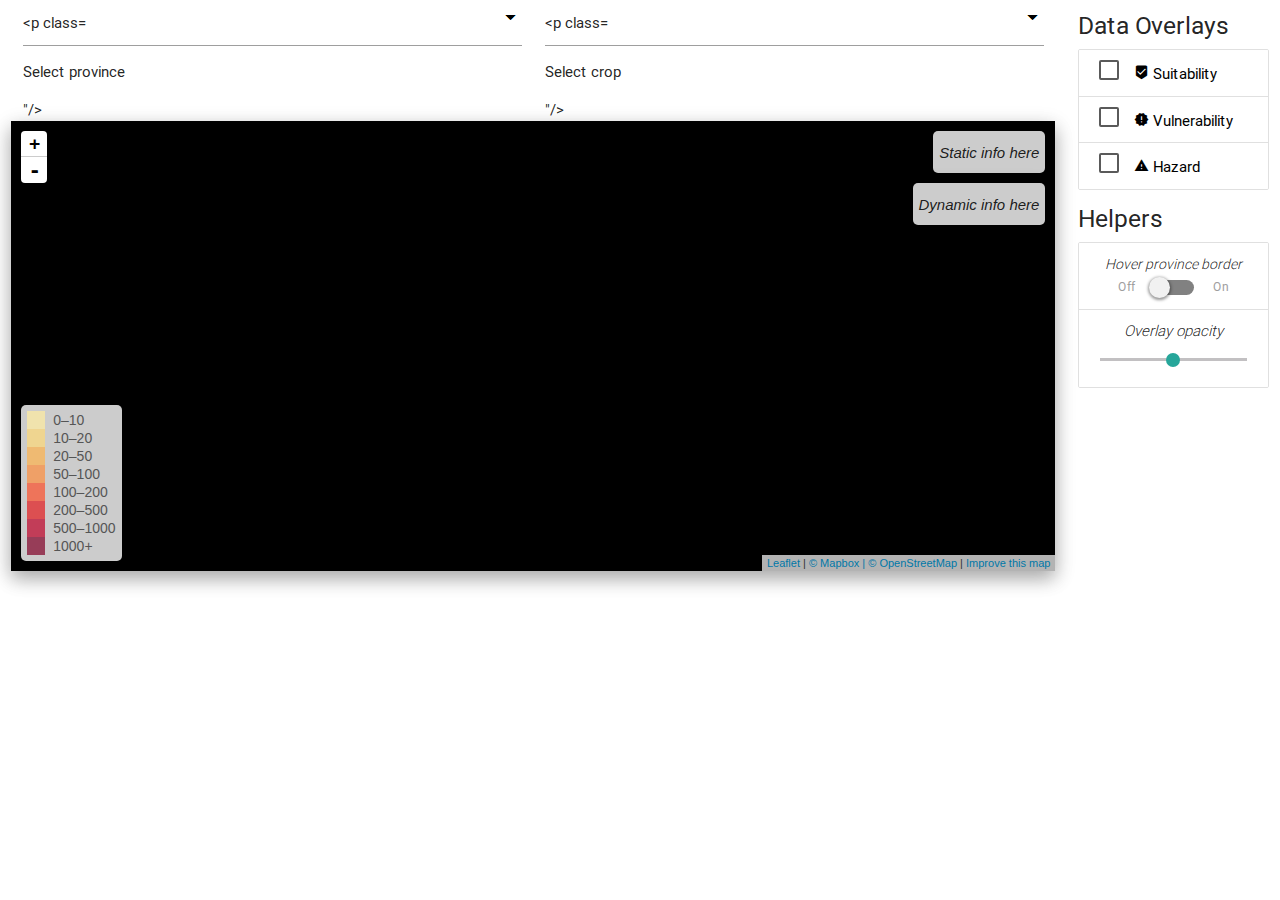
==== index.html @ b04915e1 "First commit" ====
<!DOCTYPE html>
<html>
<head> 
	<title>Mapa ni SARAI</title>
	<meta charset="utf-8" />
	<!-- with Materialize and imports Leaflet -->
	<meta name="viewport" content="width=device-width, initial-scale=1.0, maximum-scale=1.0, user-scalable=no" /> 

	<link rel="stylesheet" href="js/leaflet/leaflet.css" />
	<link rel="stylesheet" href="css/style.css" type="text/css" media="screen,projection"/>
	<link rel="stylesheet" href="css/label.css" />

	<link type="text/css" rel="stylesheet" href="css/materialize.css" media="screen,projection"/>

</head>
<body>
	<div class="row">

		<div class="col l10 m8 s7">
			<div class="row" style="margin: 0px">
				<!-- Province and crop selectors -->
					<!-- TODO: make a Mongo collection for provinces list? -->
					<div class="col s6">
					<select>
						<option value="0" selected><p class="map-helpers">Select province</p></option>
						<option value="1">Abra</option>
						<option value="2">Agusan del Norte</option>
						<option value="3">Aklan</option>
						<option value="3">...</option>
					</select>
					</div>
					<div class="col s6">
					<select>
						<option value="0" selected><p class="map-helpers">Select crop</p></option>
						<option value="1">Rice</option>
						<option value="2">Corn</option>
						<option value="3">Banana</option>
						<option value="4">Cacao</option>
						<option value="5">Coffee</option>
						<option value="6">Coconut</option>
					</select>
					</div>
			</div>
			<div id="mns-map" class="z-depth-2"></div>
		</div>
		<!-- Side nav (more or less) -->
		<div class="col l2 m4 s5">
			<h5>Data Overlays<br /></h5>

			<ul class="collection">
				<li class="collection-item">
					<input type="checkbox" class="filled-in center-align" id="suitability"/>
					<label class="black-label" for="suitability"><i class="mdi-maps-beenhere"></i>&nbsp;Suitability</label><br />
				</li>
				<li class="collection-item">
					<input type="checkbox" class="filled-in center-align" id="vulnerability"/>
					<label class="black-label" for="vulnerability"><i class="mdi-av-new-releases"></i>&nbsp;Vulnerability</label><br />
				</li>

				<li class="collection-item">
					<input type="checkbox" class="filled-in center-align" id="hazard"/>
					<label class="black-label" for="hazard"><i class="mdi-alert-warning"></i>&nbsp;Hazard</label><br />
				</li>
			</ul>

			<h5>Helpers</h5>
			<ul class="collection">
				<li class="collection-item">
					<p class="no-margin map-helpers center-align" style="font-size: 14px">Hover province border</p>
					<div class="switch center-align">
						<label>
							Off
							<input type="checkbox">
							<span class="lever"></span>
							On
						</label>
					</div></li>

					<li class="collection-item"><p class="range-field no-margin map-helpers center-align">Overlay opacity
						<input type="range" id="ol-opac" min="0" max="100" />
					</p></li>
			</ul>
		</div>

	</div>

	<!-- Materialize JS -->
	<script type="text/javascript" src="js/jquery-2.1.4.min.js"></script>
	<script type="text/javascript" src="js/materialize.min.js"></script>
	<script type="text/javascript" src="js/init.js"></script>
	<!-- libraries -->
	<script src="js/leaflet/leaflet.js"></script>
	<script src="js/label.js"></script>
	<!-- data -->
	<script src="data/provinces.js" ></script>
	<!-- app -->
	<script src="js/main-map.js"></script> 
</body>
</html>
---- js/leaflet/leaflet.css ----
/* required styles */

.leaflet-map-pane,
.leaflet-tile,
.leaflet-marker-icon,
.leaflet-marker-shadow,
.leaflet-tile-pane,
.leaflet-tile-container,
.leaflet-overlay-pane,
.leaflet-shadow-pane,
.leaflet-marker-pane,
.leaflet-popup-pane,
.leaflet-overlay-pane svg,
.leaflet-zoom-box,
.leaflet-image-layer,
.leaflet-layer {
	position: absolute;
	left: 0;
	top: 0;
	}
.leaflet-container {
	overflow: hidden;
	-ms-touch-action: none;
	}
.leaflet-tile,
.leaflet-marker-icon,
.leaflet-marker-shadow {
	-webkit-user-select: none;
	   -moz-user-select: none;
	        user-select: none;
	-webkit-user-drag: none;
	}
.leaflet-marker-icon,
.leaflet-marker-shadow {
	display: block;
	}
/* map is broken in FF if you have max-width: 100% on tiles */
.leaflet-container img {
	max-width: none !important;
	}
/* stupid Android 2 doesn't understand "max-width: none" properly */
.leaflet-container img.leaflet-image-layer {
	max-width: 15000px !important;
	}
.leaflet-tile {
	filter: inherit;
	visibility: hidden;
	}
.leaflet-tile-loaded {
	visibility: inherit;
	}
.leaflet-zoom-box {
	width: 0;
	height: 0;
	}
/* workaround for https://bugzilla.mozilla.org/show_bug.cgi?id=888319 */
.leaflet-overlay-pane svg {
	-moz-user-select: none;
	}

.leaflet-tile-pane    { z-index: 2; }
.leaflet-objects-pane { z-index: 3; }
.leaflet-overlay-pane { z-index: 4; }
.leaflet-shadow-pane  { z-index: 5; }
.leaflet-marker-pane  { z-index: 6; }
.leaflet-popup-pane   { z-index: 7; }

.leaflet-vml-shape {
	width: 1px;
	height: 1px;
	}
.lvml {
	behavior: url(#default#VML);
	display: inline-block;
	position: absolute;
	}


/* control positioning */

.leaflet-control {
	position: relative;
	z-index: 7;
	pointer-events: auto;
	}
.leaflet-top,
.leaflet-bottom {
	position: absolute;
	z-index: 1000;
	pointer-events: none;
	}
.leaflet-top {
	top: 0;
	}
.leaflet-right {
	right: 0;
	}
.leaflet-bottom {
	bottom: 0;
	}
.leaflet-left {
	left: 0;
	}
.leaflet-control {
	float: left;
	clear: both;
	}
.leaflet-right .leaflet-control {
	float: right;
	}
.leaflet-top .leaflet-control {
	margin-top: 10px;
	}
.leaflet-bottom .leaflet-control {
	margin-bottom: 10px;
	}
.leaflet-left .leaflet-control {
	margin-left: 10px;
	}
.leaflet-right .leaflet-control {
	margin-right: 10px;
	}


/* zoom and fade animations */

.leaflet-fade-anim .leaflet-tile,
.leaflet-fade-anim .leaflet-popup {
	opacity: 0;
	-webkit-transition: opacity 0.2s linear;
	   -moz-transition: opacity 0.2s linear;
	     -o-transition: opacity 0.2s linear;
	        transition: opacity 0.2s linear;
	}
.leaflet-fade-anim .leaflet-tile-loaded,
.leaflet-fade-anim .leaflet-map-pane .leaflet-popup {
	opacity: 1;
	}

.leaflet-zoom-anim .leaflet-zoom-animated {
	-webkit-transition: -webkit-transform 0.25s cubic-bezier(0,0,0.25,1);
	   -moz-transition:    -moz-transform 0.25s cubic-bezier(0,0,0.25,1);
	     -o-transition:      -o-transform 0.25s cubic-bezier(0,0,0.25,1);
	        transition:         transform 0.25s cubic-bezier(0,0,0.25,1);
	}
.leaflet-zoom-anim .leaflet-tile,
.leaflet-pan-anim .leaflet-tile,
.leaflet-touching .leaflet-zoom-animated {
	-webkit-transition: none;
	   -moz-transition: none;
	     -o-transition: none;
	        transition: none;
	}

.leaflet-zoom-anim .leaflet-zoom-hide {
	visibility: hidden;
	}


/* cursors */

.leaflet-clickable {
	cursor: pointer;
	}
.leaflet-container {
	cursor: -webkit-grab;
	cursor:    -moz-grab;
	}
.leaflet-popup-pane,
.leaflet-control {
	cursor: auto;
	}
.leaflet-dragging .leaflet-container,
.leaflet-dragging .leaflet-clickable {
	cursor: move;
	cursor: -webkit-grabbing;
	cursor:    -moz-grabbing;
	}


/* visual tweaks */

.leaflet-container {
	background: #ddd;
	outline: 0;
	}
.leaflet-container a {
	color: #0078A8;
	}
.leaflet-container a.leaflet-active {
	outline: 2px solid orange;
	}
.leaflet-zoom-box {
	border: 2px dotted #38f;
	background: rgba(255,255,255,0.5);
	}


/* general typography */
.leaflet-container {
	font: 12px/1.5 "Helvetica Neue", Arial, Helvetica, sans-serif;
	}


/* general toolbar styles */

.leaflet-bar {
	box-shadow: 0 1px 5px rgba(0,0,0,0.65);
	border-radius: 4px;
	}
.leaflet-bar a,
.leaflet-bar a:hover {
	background-color: #fff;
	border-bottom: 1px solid #ccc;
	width: 26px;
	height: 26px;
	line-height: 26px;
	display: block;
	text-align: center;
	text-decoration: none;
	color: black;
	}
.leaflet-bar a,
.leaflet-control-layers-toggle {
	background-position: 50% 50%;
	background-repeat: no-repeat;
	display: block;
	}
.leaflet-bar a:hover {
	background-color: #f4f4f4;
	}
.leaflet-bar a:first-child {
	border-top-left-radius: 4px;
	border-top-right-radius: 4px;
	}
.leaflet-bar a:last-child {
	border-bottom-left-radius: 4px;
	border-bottom-right-radius: 4px;
	border-bottom: none;
	}
.leaflet-bar a.leaflet-disabled {
	cursor: default;
	background-color: #f4f4f4;
	color: #bbb;
	}

.leaflet-touch .leaflet-bar a {
	width: 30px;
	height: 30px;
	line-height: 30px;
	}


/* zoom control */

.leaflet-control-zoom-in,
.leaflet-control-zoom-out {
	font: bold 18px 'Lucida Console', Monaco, monospace;
	text-indent: 1px;
	}
.leaflet-control-zoom-out {
	font-size: 20px;
	}

.leaflet-touch .leaflet-control-zoom-in {
	font-size: 22px;
	}
.leaflet-touch .leaflet-control-zoom-out {
	font-size: 24px;
	}


/* layers control */

.leaflet-control-layers {
	box-shadow: 0 1px 5px rgba(0,0,0,0.4);
	background: #fff;
	border-radius: 5px;
	}
.leaflet-control-layers-toggle {
	background-image: url(images/layers.png);
	width: 36px;
	height: 36px;
	}
.leaflet-retina .leaflet-control-layers-toggle {
	background-image: url(images/layers-2x.png);
	background-size: 26px 26px;
	}
.leaflet-touch .leaflet-control-layers-toggle {
	width: 44px;
	height: 44px;
	}
.leaflet-control-layers .leaflet-control-layers-list,
.leaflet-control-layers-expanded .leaflet-control-layers-toggle {
	display: none;
	}
.leaflet-control-layers-expanded .leaflet-control-layers-list {
	display: block;
	position: relative;
	}
.leaflet-control-layers-expanded {
	padding: 6px 10px 6px 6px;
	color: #333;
	background: #fff;
	}
.leaflet-control-layers-selector {
	margin-top: 2px;
	position: relative;
	top: 1px;
	}
.leaflet-control-layers label {
	display: block;
	}
.leaflet-control-layers-separator {
	height: 0;
	border-top: 1px solid #ddd;
	margin: 5px -10px 5px -6px;
	}


/* attribution and scale controls */

.leaflet-container .leaflet-control-attribution {
	background: #fff;
	background: rgba(255, 255, 255, 0.7);
	margin: 0;
	}
.leaflet-control-attribution,
.leaflet-control-scale-line {
	padding: 0 5px;
	color: #333;
	}
.leaflet-control-attribution a {
	text-decoration: none;
	}
.leaflet-control-attribution a:hover {
	text-decoration: underline;
	}
.leaflet-container .leaflet-control-attribution,
.leaflet-container .leaflet-control-scale {
	font-size: 11px;
	}
.leaflet-left .leaflet-control-scale {
	margin-left: 5px;
	}
.leaflet-bottom .leaflet-control-scale {
	margin-bottom: 5px;
	}
.leaflet-control-scale-line {
	border: 2px solid #777;
	border-top: none;
	line-height: 1.1;
	padding: 2px 5px 1px;
	font-size: 11px;
	white-space: nowrap;
	overflow: hidden;
	-moz-box-sizing: content-box;
	     box-sizing: content-box;

	background: #fff;
	background: rgba(255, 255, 255, 0.5);
	}
.leaflet-control-scale-line:not(:first-child) {
	border-top: 2px solid #777;
	border-bottom: none;
	margin-top: -2px;
	}
.leaflet-control-scale-line:not(:first-child):not(:last-child) {
	border-bottom: 2px solid #777;
	}

.leaflet-touch .leaflet-control-attribution,
.leaflet-touch .leaflet-control-layers,
.leaflet-touch .leaflet-bar {
	box-shadow: none;
	}
.leaflet-touch .leaflet-control-layers,
.leaflet-touch .leaflet-bar {
	border: 2px solid rgba(0,0,0,0.2);
	background-clip: padding-box;
	}


/* popup */

.leaflet-popup {
	position: absolute;
	text-align: center;
	}
.leaflet-popup-content-wrapper {
	padding: 1px;
	text-align: left;
	border-radius: 12px;
	}
.leaflet-popup-content {
	margin: 13px 19px;
	line-height: 1.4;
	}
.leaflet-popup-content p {
	margin: 18px 0;
	}
.leaflet-popup-tip-container {
	margin: 0 auto;
	width: 40px;
	height: 20px;
	position: relative;
	overflow: hidden;
	}
.leaflet-popup-tip {
	width: 17px;
	height: 17px;
	padding: 1px;

	margin: -10px auto 0;

	-webkit-transform: rotate(45deg);
	   -moz-transform: rotate(45deg);
	    -ms-transform: rotate(45deg);
	     -o-transform: rotate(45deg);
	        transform: rotate(45deg);
	}
.leaflet-popup-content-wrapper,
.leaflet-popup-tip {
	background: white;

	box-shadow: 0 3px 14px rgba(0,0,0,0.4);
	}
.leaflet-container a.leaflet-popup-close-button {
	position: absolute;
	top: 0;
	right: 0;
	padding: 4px 4px 0 0;
	text-align: center;
	width: 18px;
	height: 14px;
	font: 16px/14px Tahoma, Verdana, sans-serif;
	color: #c3c3c3;
	text-decoration: none;
	font-weight: bold;
	background: transparent;
	}
.leaflet-container a.leaflet-popup-close-button:hover {
	color: #999;
	}
.leaflet-popup-scrolled {
	overflow: auto;
	border-bottom: 1px solid #ddd;
	border-top: 1px solid #ddd;
	}

.leaflet-oldie .leaflet-popup-content-wrapper {
	zoom: 1;
	}
.leaflet-oldie .leaflet-popup-tip {
	width: 24px;
	margin: 0 auto;

	-ms-filter: "progid:DXImageTransform.Microsoft.Matrix(M11=0.70710678, M12=0.70710678, M21=-0.70710678, M22=0.70710678)";
	filter: progid:DXImageTransform.Microsoft.Matrix(M11=0.70710678, M12=0.70710678, M21=-0.70710678, M22=0.70710678);
	}
.leaflet-oldie .leaflet-popup-tip-container {
	margin-top: -1px;
	}

.leaflet-oldie .leaflet-control-zoom,
.leaflet-oldie .leaflet-control-layers,
.leaflet-oldie .leaflet-popup-content-wrapper,
.leaflet-oldie .leaflet-popup-tip {
	border: 1px solid #999;
	}


/* div icon */

.leaflet-div-icon {
	background: #fff;
	border: 1px solid #666;
	}
---- css/style.css ----
/* Leaftlet defaults */

body {
	padding: 0;
	margin: 0;
}
html, body, #map {
	height: 100%;
	width: 100%;
	padding: 0;
	margin: 0;
}
th {
	text-align: left;
	vertical-align: top;
}

.info, .leaflet-popup-content-wrapper {
	padding: 6px 6px;
	font: 14px/16px Arial, Helvetica, sans-serif;
	background: white;
	background: rgba(255,255,255,0.8);
	box-shadow: 0 0 15px rgba(0,0,0,0.2);
	border-radius: 5px;
}

.info h2 {
	margin: 0 0 5px;
	color: #777;
}
.leaflet-container {
	background: #FFF;
}

.leaflet-control-layers-selector {
	position: inherit;
	left: inherit;
}

/* MAH STYLEZ */
.no-margin {
	margin-bottom: 0px;
	margin-top: 0px;
}

.map-helpers {
	font-weight: 300;
	font-style: italic;
}

#mns-map {
	height: 450px;
	background-color: black;
}

/* Materialize override cuz im da baws */

[type="checkbox"]:not(:checked), [type="checkbox"]:checked {
	position: inherit;
	left: inherit;
}

.collapsible-body form {
	padding-left: 1em;
	margin-top: 0.5em;
	margin-bottom: 0.5em;
}

.dis-laybehl {
	position: inherit;
}

.black-label {
	color: black;
}

/* THE OTHERS */
.legend {
    line-height: 18px;
    color: #555;
}
.legend i {
    width: 18px;
    height: 18px;
    float: left;
    margin-right: 8px;
    opacity: 0.7;
}
---- css/label.css ----
.leaflet-label {
	/*background: rgb(235, 235, 235);
	background: rgba(235, 235, 235, 0.81);*/
	background-clip: padding-box;
	border-color: #777;
	border-color: rgba(0,0,0,0);
	border-radius: 4px;
	border-style: solid;
	border-width: 4px;
	color: #111;
	display: block;
	font: 12px/20px "Helvetica Neue", Arial, Helvetica, sans-serif;
	font-weight: bold;
	padding: 1px 1px;
	position: absolute;
	-webkit-user-select: none;
	   -moz-user-select: none;
	    -ms-user-select: none;
	        user-select: none;
	pointer-events: none;
	white-space: nowrap;
	z-index: 6;
}

.leaflet-label.leaflet-clickable {
	cursor: pointer;
}

.leaflet-label:before,
.leaflet-label:after {
	border-top: 6px solid transparent;
	border-bottom: 6px solid transparent;
	content: none;
	position: absolute;
	top: 5px;
}

.leaflet-label:before {
	border-right: 6px solid black;
	border-right-color: inherit;
	left: -10px;
}

.leaflet-label:after {
	border-left: 6px solid black;
	border-left-color: inherit;
	right: -10px;
}

.leaflet-label-right:before,
.leaflet-label-left:after {
	content: "";
}
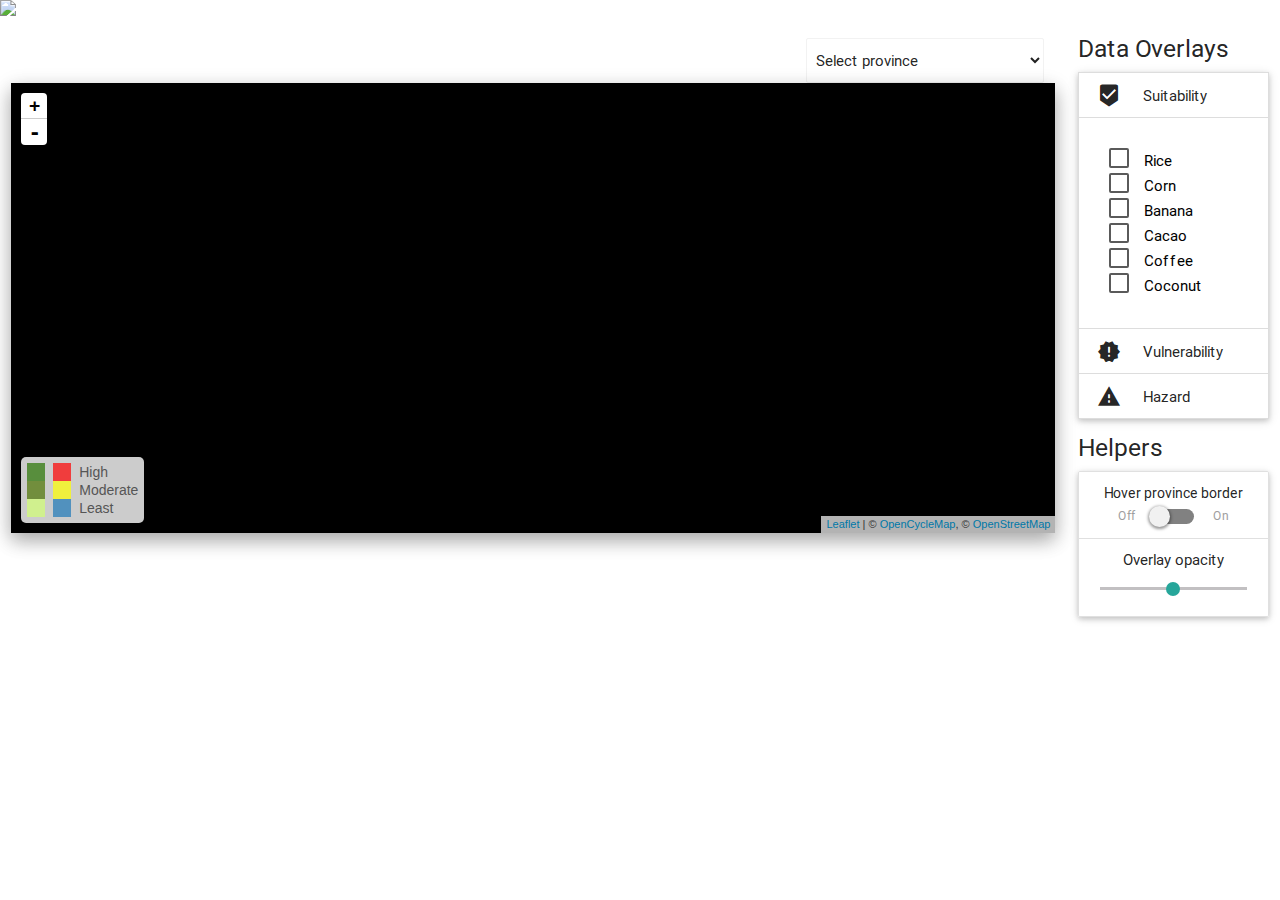
==== commit b175c7b2: "clean up" ====
--- a/index.html
+++ b/index.html
@@ -3,41 +3,33 @@
 <head> 
 	<title>Mapa ni SARAI</title>
 	<meta charset="utf-8" />
-	<!-- with Materialize and imports Leaflet -->
+	<!-- with Materialize and Leaflet import -->
 	<meta name="viewport" content="width=device-width, initial-scale=1.0, maximum-scale=1.0, user-scalable=no" /> 
 
 	<link rel="stylesheet" href="js/leaflet/leaflet.css" />
 	<link rel="stylesheet" href="css/style.css" type="text/css" media="screen,projection"/>
-	<link rel="stylesheet" href="css/label.css" />
 
-	<link type="text/css" rel="stylesheet" href="css/materialize.css" media="screen,projection"/>
+	<link type="text/css" rel="stylesheet" href="css/materialize.min.css" media="screen,projection"/>
 
 </head>
 <body>
+	<script type="text/javascript" src="js/jquery-2.1.4.min.js"></script>
+	
+	<div class="row" style="margin: 0px"><img src="header.png" style="width: 100%"></div>
+
 	<div class="row">
 
 		<div class="col l10 m8 s7">
 			<div class="row" style="margin: 0px">
 				<!-- Province and crop selectors -->
-					<!-- TODO: make a Mongo collection for provinces list? -->
-					<div class="col s6">
-					<select>
-						<option value="0" selected><p class="map-helpers">Select province</p></option>
-						<option value="1">Abra</option>
-						<option value="2">Agusan del Norte</option>
-						<option value="3">Aklan</option>
-						<option value="3">...</option>
-					</select>
-					</div>
-					<div class="col s6">
-					<select>
-						<option value="0" selected><p class="map-helpers">Select crop</p></option>
-						<option value="1">Rice</option>
-						<option value="2">Corn</option>
-						<option value="3">Banana</option>
-						<option value="4">Cacao</option>
-						<option value="5">Coffee</option>
-						<option value="6">Coconut</option>
+					<div class="input-field offset-s9 col s3">
+					<select id="province-select" class="browser-default" required>
+						<option value="" selected disabled><p class="select-em-text">Select province</p></option>
+						<option>Abra</option>
+						<option>Agusan del Norte</option>
+						<option>Agusan del Sur</option>
+						<option>Aklan</option>
+						<option>Isabela</option>
 					</select>
 					</div>
 			</div>
@@ -46,31 +38,72 @@
 		<!-- Side nav (more or less) -->
 		<div class="col l2 m4 s5">
 			<h5>Data Overlays<br /></h5>
+			<ul class="collapsible" data-collapsible="accordion">
+				<li>
+					<div class="collapsible-header active"><i class="mdi-maps-beenhere"></i>&nbsp;Suitability</div>
 
-			<ul class="collection">
-				<li class="collection-item">
-					<input type="checkbox" class="filled-in center-align" id="suitability"/>
-					<label class="black-label" for="suitability"><i class="mdi-maps-beenhere"></i>&nbsp;Suitability</label><br />
+					<div class="collapsible-body"><p>
+						<input type="checkbox" class="filled-in center-align overlay-check" id="suit-rice"/>
+						<label class="collapsible-item" for="suit-rice">Rice</label>
+						<input type="checkbox" class="filled-in center-align overlay-check" id="suit-corn"/>
+						<label class="collapsible-item" for="suit-corn">Corn</label>
+						<input type="checkbox" class="filled-in center-align overlay-check" id="suit-ban"/>
+						<label class="collapsible-item" for="suit-ban">Banana</label>
+						<input type="checkbox" class="filled-in center-align overlay-check" id="suit-cac"/>
+						<label class="collapsible-item" for="suit-cac">Cacao</label>
+						<input type="checkbox" class="filled-in center-align overlay-check" id="suit-cof"/>
+						<label class="collapsible-item" for="suit-cof">Coffee</label>
+						<input type="checkbox" class="filled-in center-align overlay-check" id="suit-coc"/>
+						<label class="collapsible-item" for="suit-coc">Coconut</label>
+					</p></div>
 				</li>
-				<li class="collection-item">
-					<input type="checkbox" class="filled-in center-align" id="vulnerability"/>
-					<label class="black-label" for="vulnerability"><i class="mdi-av-new-releases"></i>&nbsp;Vulnerability</label><br />
+				<li>
+					<div class="collapsible-header"><i class="mdi-av-new-releases"></i>&nbsp;Vulnerability</div>
+
+					<div class="collapsible-body"><p>
+						<input type="checkbox" class="filled-in center-align overlay-check" id="vul-rice"/>
+						<label class="collapsible-item" for="vul-rice">Rice<br /></label>
+						<input type="checkbox" class="filled-in center-align overlay-check" id="vul-corn"/>
+						<label class="collapsible-item" for="vul-corn">Corn</label>
+						<input type="checkbox" class="filled-in center-align overlay-check" id="vul-ban"/>
+						<label class="collapsible-item" for="vul-ban">Banana</label>
+						<input type="checkbox" class="filled-in center-align overlay-check" id="vul-cac"/>
+						<label class="collapsible-item" for="vul-cac">Cacao</label>
+						<input type="checkbox" class="filled-in center-align overlay-check" id="vul-cof"/>
+						<label class="collapsible-item" for="vul-cof">Coffee</label>
+						<input type="checkbox" class="filled-in center-align overlay-check" id="vul-coc"/>
+						<label class="collapsible-item" for="vul-coc">Coconut</label>
+					</p></div>
 				</li>
+				<li>
+					<div class="collapsible-header"><i class="mdi-alert-warning"></i>&nbsp;Hazard</div>
 
-				<li class="collection-item">
-					<input type="checkbox" class="filled-in center-align" id="hazard"/>
-					<label class="black-label" for="hazard"><i class="mdi-alert-warning"></i>&nbsp;Hazard</label><br />
+					<div class="collapsible-body"><p>
+						<input type="checkbox" class="filled-in center-align overlay-check" id="haz-rice"/>
+						<label class="collapsible-item" for="haz-rice">Rice<br /></label>
+						<input type="checkbox" class="filled-in center-align overlay-check" id="haz-corn"/>
+						<label class="collapsible-item" for="haz-corn">Corn</label>
+						<input type="checkbox" class="filled-in center-align overlay-check" id="haz-ban"/>
+						<label class="collapsible-item" for="haz-ban">Banana</label>
+						<input type="checkbox" class="filled-in center-align overlay-check" id="haz-cac"/>
+						<label class="collapsible-item" for="haz-cac">Cacao</label>
+						<input type="checkbox" class="filled-in center-align overlay-check" id="haz-cof"/>
+						<label class="collapsible-item" for="haz-cof">Coffee</label>
+						<input type="checkbox" class="filled-in center-align overlay-check" id="haz-coc"/>
+						<label class="collapsible-item" for="haz-coc">Coconut</label>
+					</p></div>
 				</li>
 			</ul>
 
+			
 			<h5>Helpers</h5>
-			<ul class="collection">
+			<ul class="collection z-depth-1">
 				<li class="collection-item">
 					<p class="no-margin map-helpers center-align" style="font-size: 14px">Hover province border</p>
 					<div class="switch center-align">
 						<label>
 							Off
-							<input type="checkbox">
+							<input type="checkbox" id="province-hover">
 							<span class="lever"></span>
 							On
 						</label>
@@ -80,20 +113,37 @@
 						<input type="range" id="ol-opac" min="0" max="100" />
 					</p></li>
 			</ul>
+			
 		</div>
 
 	</div>
 
 	<!-- Materialize JS -->
-	<script type="text/javascript" src="js/jquery-2.1.4.min.js"></script>
 	<script type="text/javascript" src="js/materialize.min.js"></script>
-	<script type="text/javascript" src="js/init.js"></script>
+	<!-- Initialization script of some Materialize components
+	<script type="text/javascript" src="js/init.js"></script> -->
+	
 	<!-- libraries -->
+	<script>L_PREFER_CANVAS = true;</script>
 	<script src="js/leaflet/leaflet.js"></script>
-	<script src="js/label.js"></script>
-	<!-- data -->
-	<script src="data/provinces.js" ></script>
+	<!-- Plugin for Ajax loading of Geojson data
+	<script src="js/leaflet.ajax.min.js"></script> -->
+
+	<!-- dummy data -->
+	<!-- 
+	<script src="data/provinces.1.3.min.json"></script> 
+	<script src="data/suit/suit-coffee.js"></script> 
+	<script src="data/vul/vul-corn.json"></script>
+	<script src="data/vul/vul-ban.json"></script>
+	<script src="data/suit/suit-rice.js"></script> 
+	-->
+
 	<!-- app -->
-	<script src="js/main-map.js"></script> 
+	<script src="js/basemap.js"></script>  
+	<script src="js/overlays.js"></script>
+	<!-- -->
+	<script src="js/map-helpers.js"></script> 
+	
+
 </body>
 </html>--- a/css/style.css
+++ b/css/style.css
@@ -1,19 +1,4 @@
 /* Leaftlet defaults */
-
-body {
-	padding: 0;
-	margin: 0;
-}
-html, body, #map {
-	height: 100%;
-	width: 100%;
-	padding: 0;
-	margin: 0;
-}
-th {
-	text-align: left;
-	vertical-align: top;
-}
 
 .info, .leaflet-popup-content-wrapper {
 	padding: 6px 6px;
@@ -43,9 +28,8 @@
 	margin-top: 0px;
 }
 
-.map-helpers {
-	font-weight: 300;
-	font-style: italic;
+.select-em-text {
+
 }
 
 #mns-map {
@@ -53,12 +37,18 @@
 	background-color: black;
 }
 
+/* Leaflet overrides */
+
+/* .leaflet-top {
+	z-index: 1;
+}
+z-index problem */
+
+.select-wrapper > ul { /* z-index problem */
+	z-index: 1001;
+}
+
 /* Materialize override cuz im da baws */
-
-[type="checkbox"]:not(:checked), [type="checkbox"]:checked {
-	position: inherit;
-	left: inherit;
-}
 
 .collapsible-body form {
 	padding-left: 1em;
@@ -66,12 +56,19 @@
 	margin-bottom: 0.5em;
 }
 
-.dis-laybehl {
-	position: inherit;
+
+.collapsible-body .collapsible-item {
+	color: black;
+	display: list-item;
 }
 
-.black-label {
-	color: black;
+
+/*.def-select {  default select, overriding hidden when materialize_select not initialized 
+	display: inline;
+}*/
+
+.req-text {
+	font-style: italic;
 }
 
 /* THE OTHERS */
